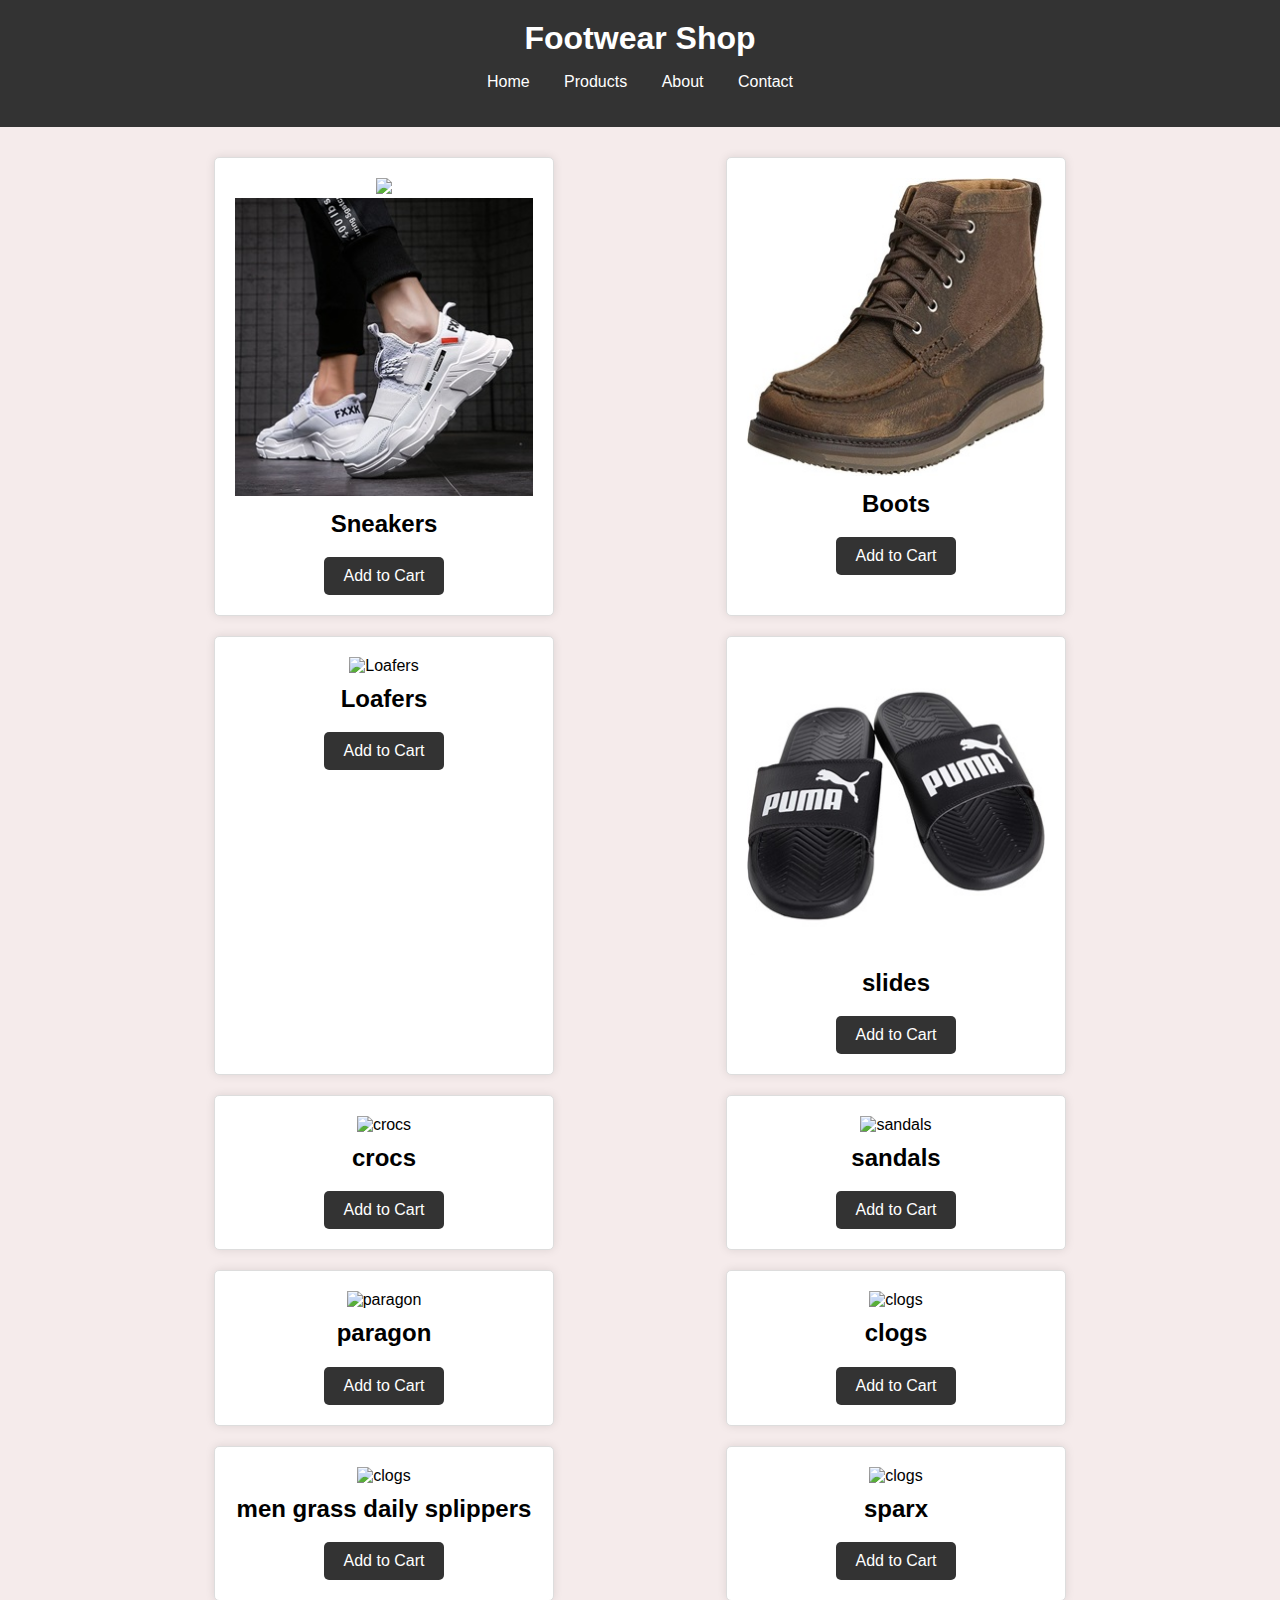
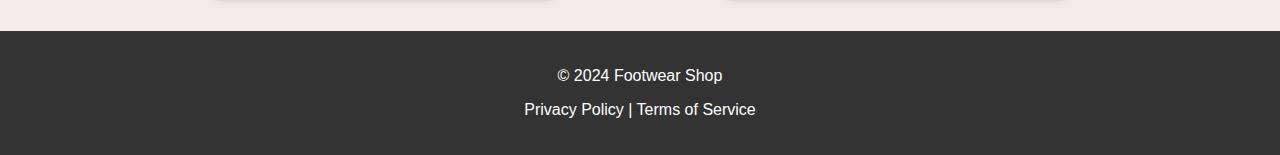
==== footwear2/index.html @ 4ffb3157 "Add files via upload" ====
<!DOCTYPE html>
<html lang="en">
<head>
    <meta charset="UTF-8">
    <meta name="viewport" content="width=device-width, initial-scale=1.0">
    <title> footwear Shop</title>
    <link rel="stylesheet" href="index.css">
</head>
<body>
    <header>
        <div class="container">
            <h1> Footwear Shop</h1>
            <nav>
                <ul>
                    <li><a href="index.html">Home</a></li>
                    <li><a href="product.html">Products</a></li>
                    <li><a href="about.html">About</a></li>
                    <li><a href="contact.html">Contact</a></li>
                </ul>
            </nav>
        </div>
    </header>

    <main>
        <div class="container">
            <section class="products">
                <div class="product">
                    <img src="body">  
                    
                  <img src="sneakers 1.jpg"alt="Sneakers">
                    <h2>Sneakers</h2>
                    <p></p>
                    <button>Add to Cart</button>
                </div>
                <div class="product">
                    <img src="boot 2.jpg" alt="Boots">
                    <h2>Boots</h2>
                    <p></p>
                    <button>Add to Cart</button>
                </div>
                <div class="product">
                    <img src="https://tse2.mm.bing.net/th?id=OIP.c6NXytq2OvIriwnu4bASfQHaHa&pid=Api&P=0&h=180" alt="Loafers">
                    <h2>Loafers</h2>
                    <p></p>
                    <button>Add to Cart</button>
                </div>
                  <div class="product">
                    <img src="puma1.jpg"alt="slides">
                    <h2>slides</h2>
                    <p></p>
                    <button>Add to Cart</button>
            </div>
            <div class="product">
                <img src="https://tse3.mm.bing.net/th?id=OIP.YZXSvGa4RKX0ay8R6ApRAQAAAA&pid=Api&P=0&h=180"alt="crocs">
                <h2>crocs</h2>
                <p></p>
                <button>Add to Cart</button>
            </div>
            <div class="product">
                    <img src="https://cdna.lystit.com/photos/amazon/a8022733/rockport-Brown-Ii-Lea-Darwyn-Fishermen-Shoes.jpeg"alt="sandals">
                    <h2>sandals</h2>
                    <p></p>
                    <button>Add to Cart</button>
            </div>
                    <div class="product">
                        <img src="https://5.imimg.com/data5/EK/NX/HJ/SELLER-2784282/paragon-slipper-cushion-blue-wht-1--1000x1000.JPG"alt="paragon">
                        <h2>paragon</h2>
                        <p></p>
                        <button>Add to Cart</button>
            </div>
            <div class="product">
                <img src="https://i.etsystatic.com/23835148/r/il/835502/2922465331/il_fullxfull.2922465331_mu7m.jpg"alt="clogs">
                <h2>clogs</h2>
                <p></p>
                <button>Add to Cart</button>
              </div>
    
            <div class="product">
                <img src="https://n4.sdlcdn.com/imgs/g/1/5/ILU-Green-Thong-Flip-Flop-SDL110780760-2-a2688.jpeg"alt="clogs">
                <h2>men grass daily splippers </h2>
                <p></p>
                <button>Add to Cart</button>
              </div>
              <div class="product">
                <img src="https://tse1.mm.bing.net/th?id=OIP.K4Jbo-cjvTkSVXDdpNPZWAHaHa&pid=Api&P=0&h=180"alt="clogs">
                <h2>sparx </h2>
                <p></p>
                <button>Add to Cart</button>
              </div>
              
    </main>

    <footer>
        <div class="container">
            <p>&copy; 2024 Footwear Shop</p>
            <p><a href="#">Privacy Policy</a> | <a href="#">Terms of Service</a></p>
        </div>
    </footer>
</body>
</html>
---- footwear2/index.css ----
body {
    font-family: Arial, sans-serif;
    margin: 0;
    padding: 0;
    background-color: #f5ebeb;
}

.container {
    width: 80%;
    margin: 0 auto;
}

header {
    background: #333;
    color: #fff;
    padding: 20px 0;
}

header h1 {
    margin: 0;
    text-align: center;
}

nav ul {
    list-style: none;
    padding: 0;
    text-align: center;
}

nav ul li {
    display: inline;
    margin: 0 15px;
}

nav ul li a {
    color: #fff;
    text-decoration: none;
}

main {
    padding: 20px 0;
}

.products {
    display: flex;
    justify-content: space-around;
    flex-wrap: wrap;
}

.product {
    background: #fff;
    border: 1px solid #ddd;
    border-radius: 5px;
    padding: 20px;
    text-align: center;
    margin: 10px;
    width: calc(33% - 40px);
    box-shadow: 0 0 10px rgba(0, 0, 0, 0.1);
}

.product img {
    width: 100%;
    height: auto;
}

.product h2 {
    margin: 10px 0;
}

.product p {
    font-size: 1.2em;
    color: #333;
}

.product button {
    background: #333;
    color: #fff;
    border: none;
    padding: 10px 20px;
    border-radius: 5px;
    cursor: pointer;
    font-size: 1em;
}

.product button:hover {
    background: #555;
}

footer {
    background: #333;
    color: #fff;
    padding: 20px 0;
    text-align: center;
}

footer a {
    color: #fff;
    text-decoration: none;
}

footer a:hover {
    text-decoration: underline;
}
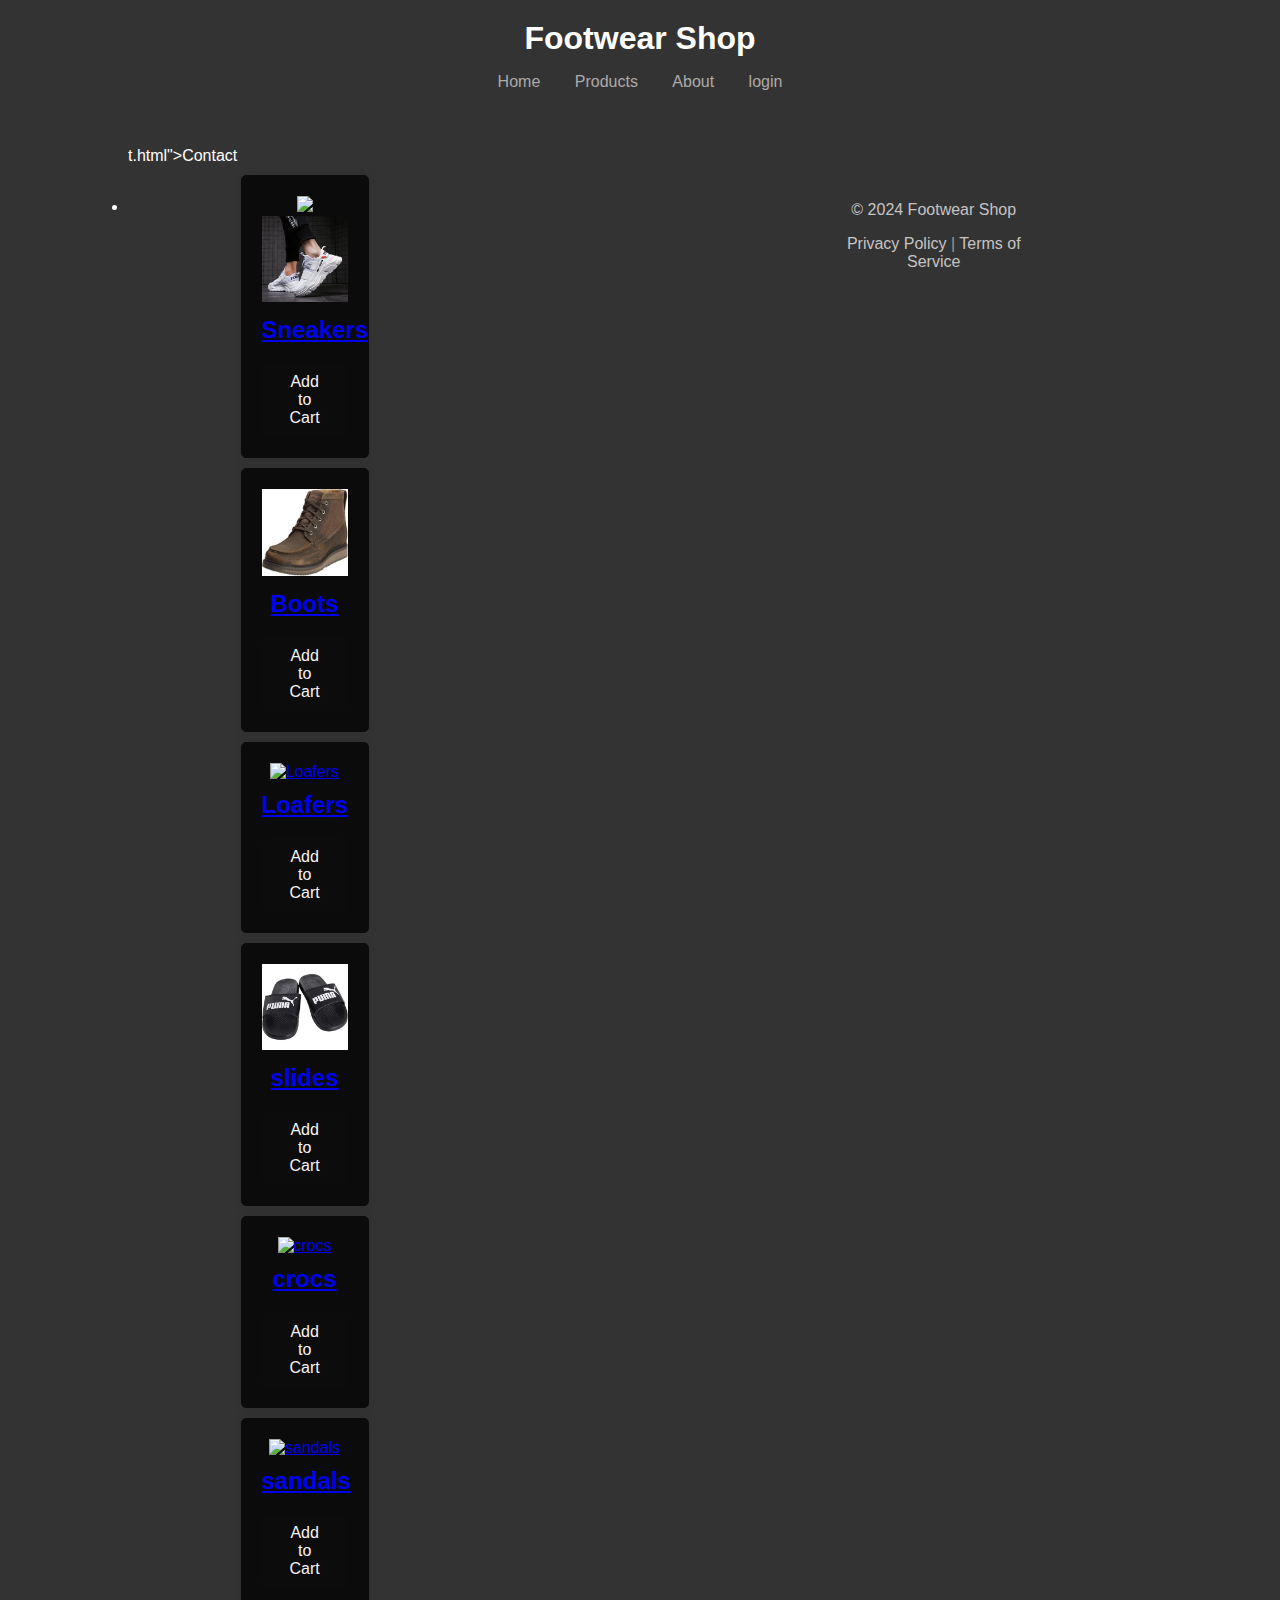
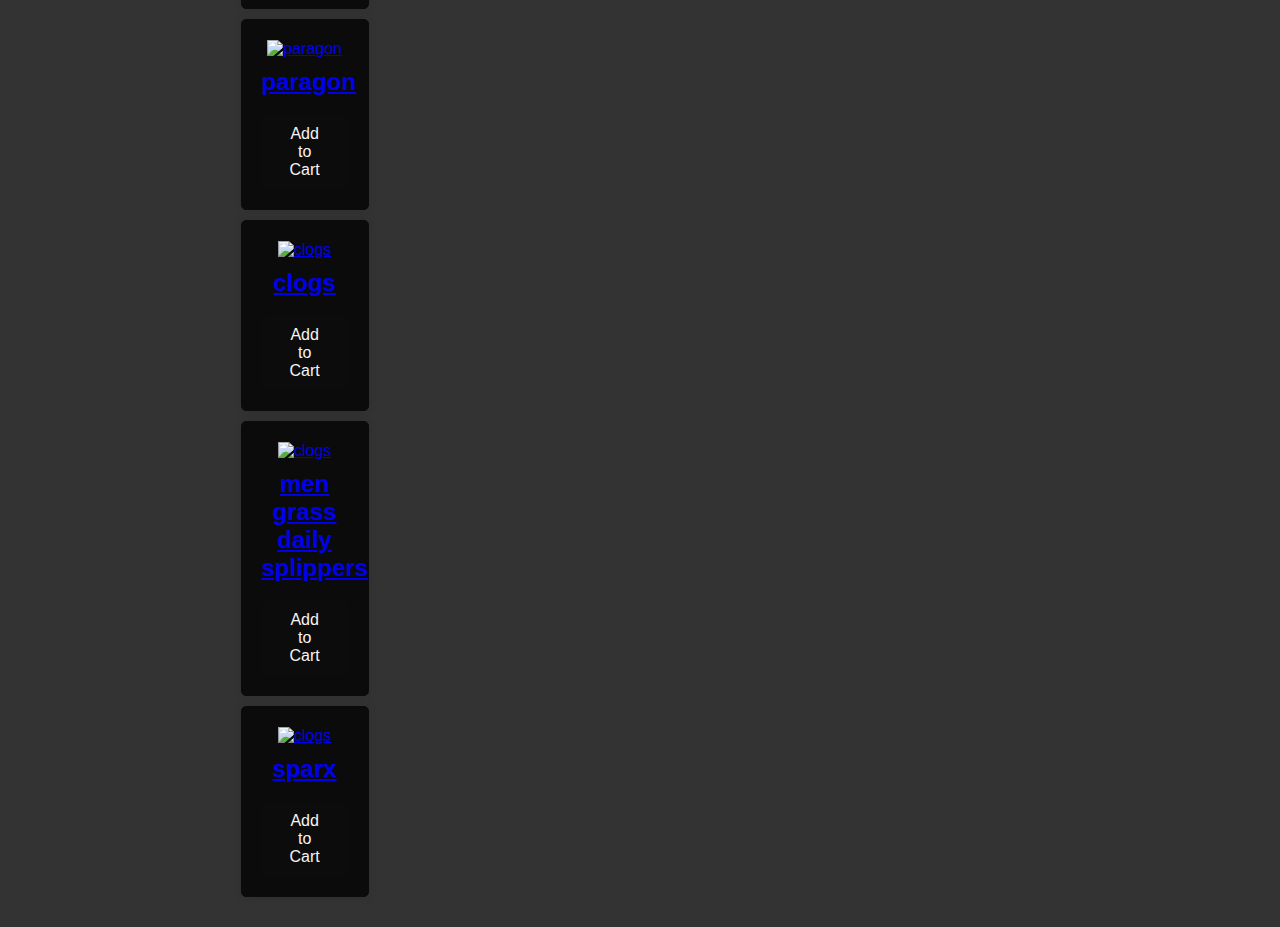
==== commit 01c467cc: "Add files via upload" ====
--- a/footwear2/index.html
+++ b/footwear2/index.html
@@ -15,8 +15,10 @@
                     <li><a href="index.html">Home</a></li>
                     <li><a href="product.html">Products</a></li>
                     <li><a href="about.html">About</a></li>
-                    <li><a href="contact.html">Contact</a></li>
-                </ul>
+                    <li><a href="contact.html">login</a></li>
+                 <main></main>   
+                </ul>t.html">Contact</a></li>
+                    <li><a href="contac
             </nav>
         </div>
     </header>
@@ -33,7 +35,7 @@
                     <button>Add to Cart</button>
                 </div>
                 <div class="product">
-                    <img src="boot 2.jpg" alt="Boots">
+                    <img src="boot2.0.jpg" alt="Boots">
                     <h2>Boots</h2>
                     <p></p>
                     <button>Add to Cart</button>
--- a/footwear2/index.css
+++ b/footwear2/index.css
@@ -2,7 +2,7 @@
     font-family: Arial, sans-serif;
     margin: 0;
     padding: 0;
-    background-color: #f5ebeb;
+    background-color: #222121;
 }
 
 .container {
@@ -33,7 +33,7 @@
 }
 
 nav ul li a {
-    color: #fff;
+    color: #adaaaa;
     text-decoration: none;
 }
 
@@ -48,8 +48,8 @@
 }
 
 .product {
-    background: #fff;
-    border: 1px solid #ddd;
+    background: #0b0b0b;
+    border: 1px solid #0b0b0b;
     border-radius: 5px;
     padding: 20px;
     text-align: center;
@@ -73,8 +73,8 @@
 }
 
 .product button {
-    background: #333;
-    color: #fff;
+    background: #0c0c0c;
+    color: #faf3f3;
     border: none;
     padding: 10px 20px;
     border-radius: 5px;
@@ -83,18 +83,18 @@
 }
 
 .product button:hover {
-    background: #555;
+    background: #5e5c5c;
 }
 
 footer {
     background: #333;
-    color: #fff;
+    color: #9a9898;
     padding: 20px 0;
     text-align: center;
 }
 
 footer a {
-    color: #fff;
+    color: #c7c3c3;
     text-decoration: none;
 }
 
